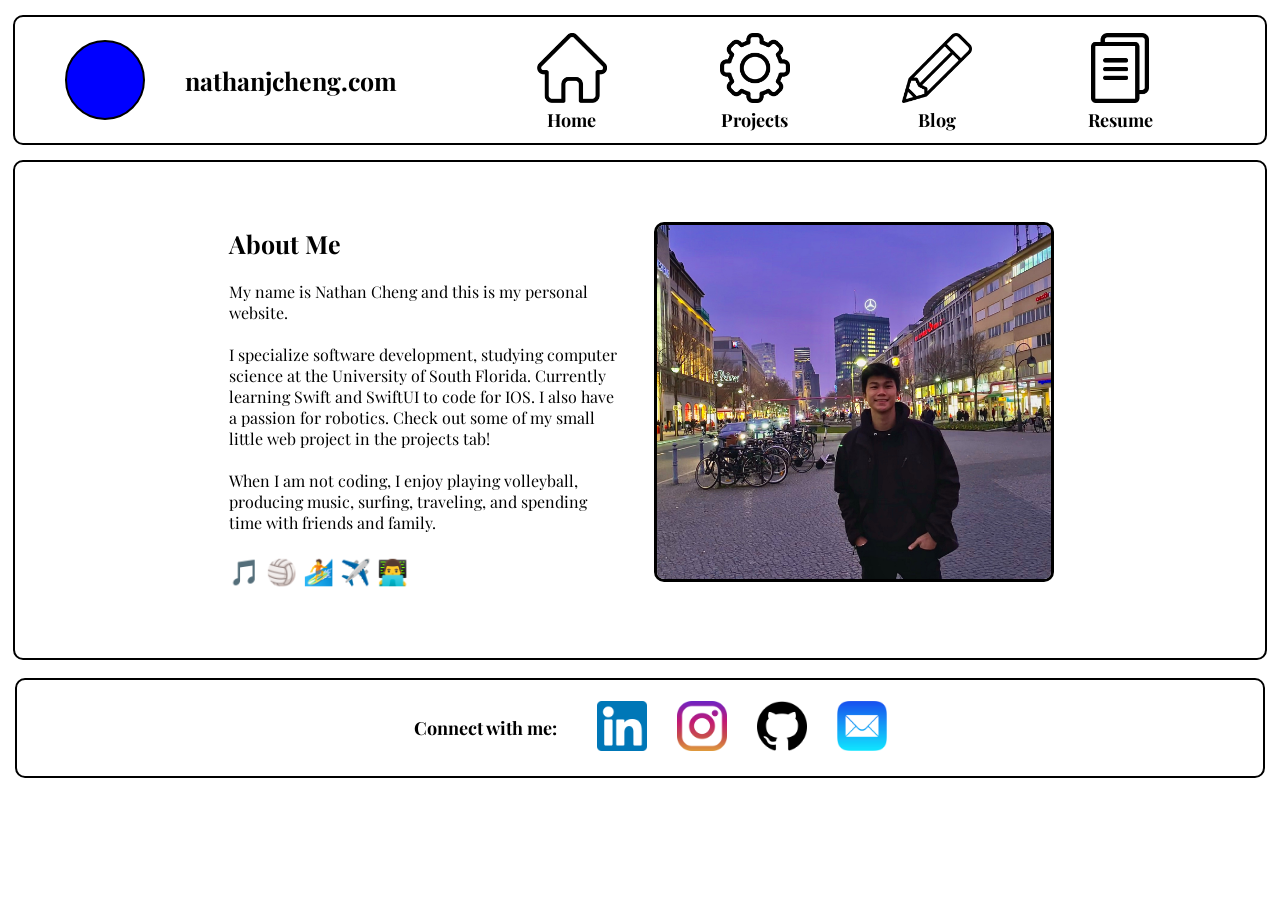
==== index.html @ d45123e5 "Update index.html" ====
<!DOCTYPE html>
<head>
    <meta charset="UTF-8">
    <link rel="stylesheet" href="style.css">
    <title>Nathan Cheng</title>
    <link rel="preconnect" href="https://fonts.googleapis.com">
    <link rel="preconnect" href="https://fonts.gstatic.com" crossorigin>
    <link href="https://fonts.googleapis.com/css2?family=Kanit&family=Playfair+Display:wght@500&display=swap" rel="stylesheet">
    <link rel="icon" href="blue.png">
</head>
<body>
    <div class="header">
        <div class = "header-block">
            <div class = "profile"></div>
            <div class = "name">nathanjcheng.com</div>
            <div class = "tabs">
                <a href="index.html">
                <div class = "tab" id="home"><img src="icons/home.png"
                    width="70"
                    height ="70"
                    class = "marginicon"
                    ><span class="caption">Home</span></div>
                </a>
                <a href="projects.html">
                <div class = "tab" id="projects"><img src="icons/projects.png"
                    width="70"
                    height ="70"
                    class = "marginicon"
                    ><span class="caption">Projects</span></div>
                </a>
                <a href="blog.html">
                <div class = "tab" id = "blog"><img src="icons/blog.png"
                    width="70"
                    height ="70"
                    class = "marginicon"
                    ><span class="caption">Blog</span></div>
                </a>
                <a href="resume.html">
                <div class = "tab" id = "resume"><img src="icons/resume.png"
                    width="70"
                    height ="70"
                    class = "marginicon"
                    ><span class="caption">Resume</span></div>
                </a>
            </div>
        </div>
    </div>
    <div class = "bodyblock">
        <div class = "aboutone">
            <span style="font-size: 25px; font-weight: bold;">About Me</span>
            <br>
            <br>
            <p>
                My name is Nathan Cheng and this 
                is my personal website.
                <br>
                <br>
                I specialize software development, studying computer science at the University of South Florida. Currently
                learning Swift and SwiftUI to code for IOS. I also have a passion for robotics. Check out some of my small little web project in the projects tab!
                <br>
                <br>
                When I am not coding, I enjoy playing volleyball, 
                producing music, surfing, traveling, and spending time 
                with friends and family.
                <br>
                <br>
                <span style="font-size: 25px">🎵 🏐 🏄 ✈️ 👨‍💻</span>
            </p>
        </div>
        <div class = "abouttwo">
            <img src="germany.JPG">
        </div>
        <div class = "contactblock">
            <span style="font-size: 18px; font-weight: bold;">Connect with me: </span>
            <div class = "socials">
                <a href="https://www.linkedin.com/in/nathanjcheng/">
                <img src = "socials/linkedin.png" width="50px" height="50px">
                </a>
                <a href="https://www.instagram.com/nathanjcheng/">
                <img src = "socials/instagram.png" width="50px" height="50px">
                </a>
                <a href="https://github.com/nathanjcheng">
                <img src = "socials/github.png" width="50px" height="50px">
                </a>
                <a href="mailto:nathancheng7@gmail.com">
                <img src = "socials/mail.png" width="50px" height="50px">
                </a>
            </div>
        </div>
        <div class = "footer">
        </div>
    </div>
</body>
---- style.css ----
*{
    padding: 0;
    margin: 0;
    box-sizing: border-box;
}
a:visited { 
    text-decoration: none; 
    color: black; 
}
a {text-decoration: none;
    color: black; 
}
.span{
    font-family: playfair display;
}
.p{
    font-family: playfair display;
}
.header {
    width: auto;
    height: 160px;
    background-color: white;
    display: flex;
    align-items: center;
    justify-content: center;
}
.header-block {
    display: flex;
    justify-content: center;
    align-items: center;
    width: 98%;
    min-width: 800px;
    height: 130px;
    background-color: white;
    border-style: solid;
    border-width: 2px;
    border-color: black;
    border-radius: 10px;
}
.profile {
    width: 80px;
    min-width: 80px;
    height: 80px;
    background-color: blue;
    margin-left: 50px;
    border-style: solid;
    border-color: black;
    border-width: 2px;
    border-radius: 50%;
}
.name {
    font-family: playfair display;
    display: flex;
    margin-left: 40px;
    color: black;
    font-size: 25px;
    font-weight: bold;
    margin-right: 40px;
}
.tabs {
    flex: auto;
    margin-left: auto;
    margin-right: 10px;
    width: 300px;
    height: 110px;
    background-color: white;
    float: right;
    border-style: solid;
    border-color:white;
    border-width: 2px;
    border-radius: 10px;
    display: flex;
    justify-content: space-evenly;
    align-items: center;
    min-width: 300px;
}
.tab {
    width: 100px;
    height: 100px;
    background-color: transparent;
    margin-right: auto;
    margin-left: auto;
    display: flex;
    display: inline-block;
    text-align: center;
    vertical-align: top;
    font-size: 20px;
    font-family: playfair display;
    font-weight: bold;
    border-style: solid;
    border-color: transparent;
    border-width: 2px;
    border-radius: 10px;
}

.caption {
    display: block;
    font-size: large;
}

.marginicon {
    margin-top: 1px;
}

.tab:hover{
    transform:scale(1.2);
}

/*INDIVIDUAL PAGES CSS*/

.bodyblock {
    font-family: playfair display;
    position: fixed;
    padding: 40px;
    left: 1%;
    right: 1%;
    display: flex;
    justify-content: center;
    min-height: 500px;
    background-color: white;
    border-style: solid;
    border-width: 2px;
    border-color: black;
    border-radius: 10px;
    position: absolute;
}
.aboutone {
    background-color: white;
    border-style: solid;
    border-width: 5px;
    border-color: white;
    width: 60%;
    height: 100%;
    margin-top: 20px;
    margin-right: 20px;
    max-width: 400px;
}
.abouttwo {
    background-color: white;
    border-style: solid;
    border-width: 3px;
    border-color: black;
    border-radius: 10px;
    margin-top: 20px;
    margin-left: 10px;
    margin-right: 2px;
    min-width: 400px;
    max-width: 400px;
    min-height: 360px;
    max-height: 360px;
    display: flex;
    justify-content: center;
    align-items: center;
    overflow: hidden;
}
.abouttwo img {
    object-fit: cover;
    width: 500px;
    height: 500px;
}

/*PROJECT STYLING*/

.projectbody {
    width: 700px;
    height: 400px;
    background-color: red;
    display: inline;
}
.projectheader {
    width: 700px;
    height: 60px;
    background-color: white;
    border-style: solid;
    border-width: 3px;
    border-color: white;
    display: flex;
    justify-content: center;
    align-items: center;
}
.projectdisplay {
    display: flex;
    justify-content: center;
    align-items: center;
    max-width: 700px;
    height: 100%;
    max-height: 340px;
    background-color: white;
}
.pblock {
    width: 200px;
    height: 270px;
    background-color: white;
    border-style: solid;
    border-width: 3px;
    border-color: black;
    margin-left: 10px;
    margin-right: 10px;
    border-radius: 10px;
}
.pdemo {
    width: 150px;
    height: 150px;
    background-color: white;
    border-style: solid;
    border-width: 3px;
    border-color: black;
    border-radius: 10px;
    margin-left: auto;
    margin-right: auto;
    margin-top: 30px;
    margin-bottom: 30px;
    display: flex;
    justify-content: center;
    align-items: center;
    overflow: hidden;
}
.pdemo img {
    object-fit: cover;
    width: 200px;
    height: 200px;
}
.pcaption {
    margin-left: auto;
    margin-right: auto;
    width: 100px;
    height: 20px;
    display: flex;
    justify-content: center;
    align-items: center;
    font-family: playfair display;
    font-size: 20px;
    font-weight: bold;
}
.smallerText {
    font-family: playfair display;
    font-size: 10px;
}
.pblock:hover{
    transform:scale(1.1);
}
.blogdisplay {
    width: 800px;
    height: 400px;
    background-color: white;
    display: flex;
    align-items: center;
    justify-content: center;
}
.twitterfeedblock {
    width: 46%;
    height: 390px;
    background-color: white;
    border-style: solid;
    border-width: 3px;
    border-color: black;
    border-radius: 10px;
    margin-right: 10px;
    display: inline;
}
.nathanlogblock {
    width: 46%;
    height: 390px;
    background-color: white;
    border-style: solid;
    border-width: 3px;
    border-color: black;
    border-radius: 10px;
    margin-left: 10px;
    display: inline;
}
.blogcaption {
    width: 100%;
    min-height: 40px;
    margin-left: auto;
    margin-right: auto;
    background-color: transparent;
    display: flex;
    justify-content: center;
    align-items: center;
    font-size: 19px;
    font-family: playfair display;
    font-weight: bold;
    border-color: black;
    border-bottom: 3px solid;
}
.twitterfeed {
    width: 100%;
    height: 343px;
    background-color: transparent;
}
.nathanlogdisplay {
    width: 100%;
    height: 344px;
    background-color: blue;
    padding: 10px;
    font-family: sans-serif;
    font-size: 14px;
    overflow-y:auto;
    color: white;
    font-weight: bold;
}
.logfonttext {
    font-family: sans-serif;
    font-size: 14px;
    font-weight: lighter;
}
.logfont {
    font-family: sans-serif;
    font-size: 16px;
    font-weight: bold;
}
.bodyblockresume{
    margin-left: auto;
    margin-right: auto;
    width: 90%;
    height: 100%;
    display:flex;
    align-items: center;
    justify-content: center;
    border: solid;
    border-width: 2px;
    border-color: black;
    border-radius: 10px;
}
.contactblock{
    width: 100%;
    height:100px;
    background-color: rgba(255, 255, 255, 0.644);
    margin-left: auto;
    margin-right: auto;
    border: solid;
    border-width: 2px;
    border-color: black;
    border-radius: 10px;
    position: absolute;
    top: 104%;
    display: flex;
    justify-content: center;
    align-items: center;
}
.footer{
    height: 1px;
    width: 100%;
    background-color: transparent;
    position: absolute;
    top: 128%;
}
.socials{
    width: 250px;
    height: 50px;
    background-color: transparent;
    margin-left: 60px;
    display: flex;
    justify-content: center;
    align-items: center;
}
.socials img {
    margin-left: 15px;
    margin-right: 15px;
}
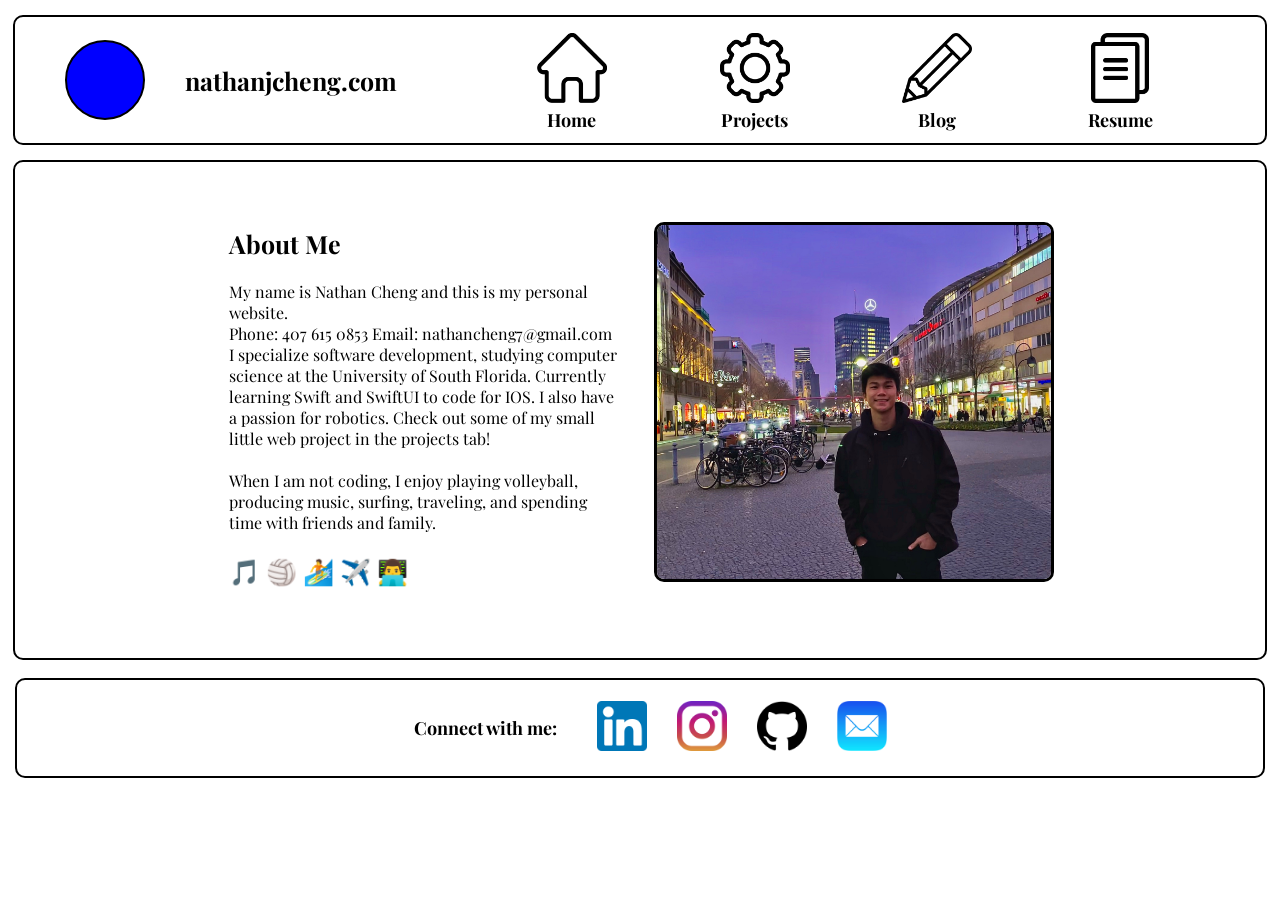
==== commit bd2ae56e: "Update index.html" ====
--- a/index.html
+++ b/index.html
@@ -54,6 +54,8 @@
                 My name is Nathan Cheng and this 
                 is my personal website.
                 <br>
+                Phone: 407 615 0853
+                Email: nathancheng7@gmail.com
                 <br>
                 I specialize software development, studying computer science at the University of South Florida. Currently
                 learning Swift and SwiftUI to code for IOS. I also have a passion for robotics. Check out some of my small little web project in the projects tab!
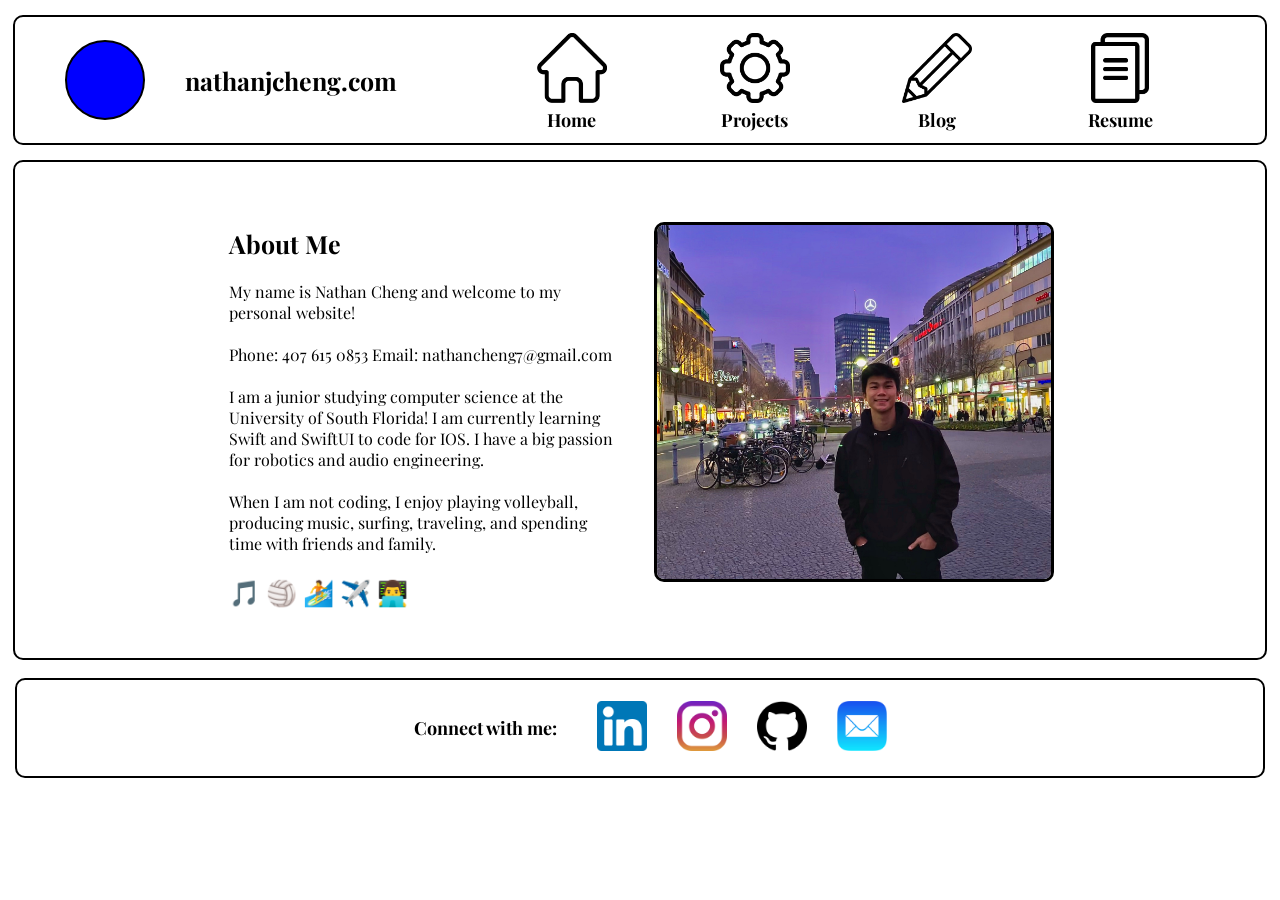
==== commit 879ed246: "Update index.html" ====
--- a/index.html
+++ b/index.html
@@ -51,14 +51,16 @@
             <br>
             <br>
             <p>
-                My name is Nathan Cheng and this 
-                is my personal website.
+                My name is Nathan Cheng and welcome to 
+                my personal website!
+                <br>
                 <br>
                 Phone: 407 615 0853
                 Email: nathancheng7@gmail.com
                 <br>
-                I specialize software development, studying computer science at the University of South Florida. Currently
-                learning Swift and SwiftUI to code for IOS. I also have a passion for robotics. Check out some of my small little web project in the projects tab!
+                <br>
+                I am a junior studying computer science at the University of South Florida! I am currently
+                learning Swift and SwiftUI to code for IOS. I have a big passion for robotics and audio engineering.
                 <br>
                 <br>
                 When I am not coding, I enjoy playing volleyball, 
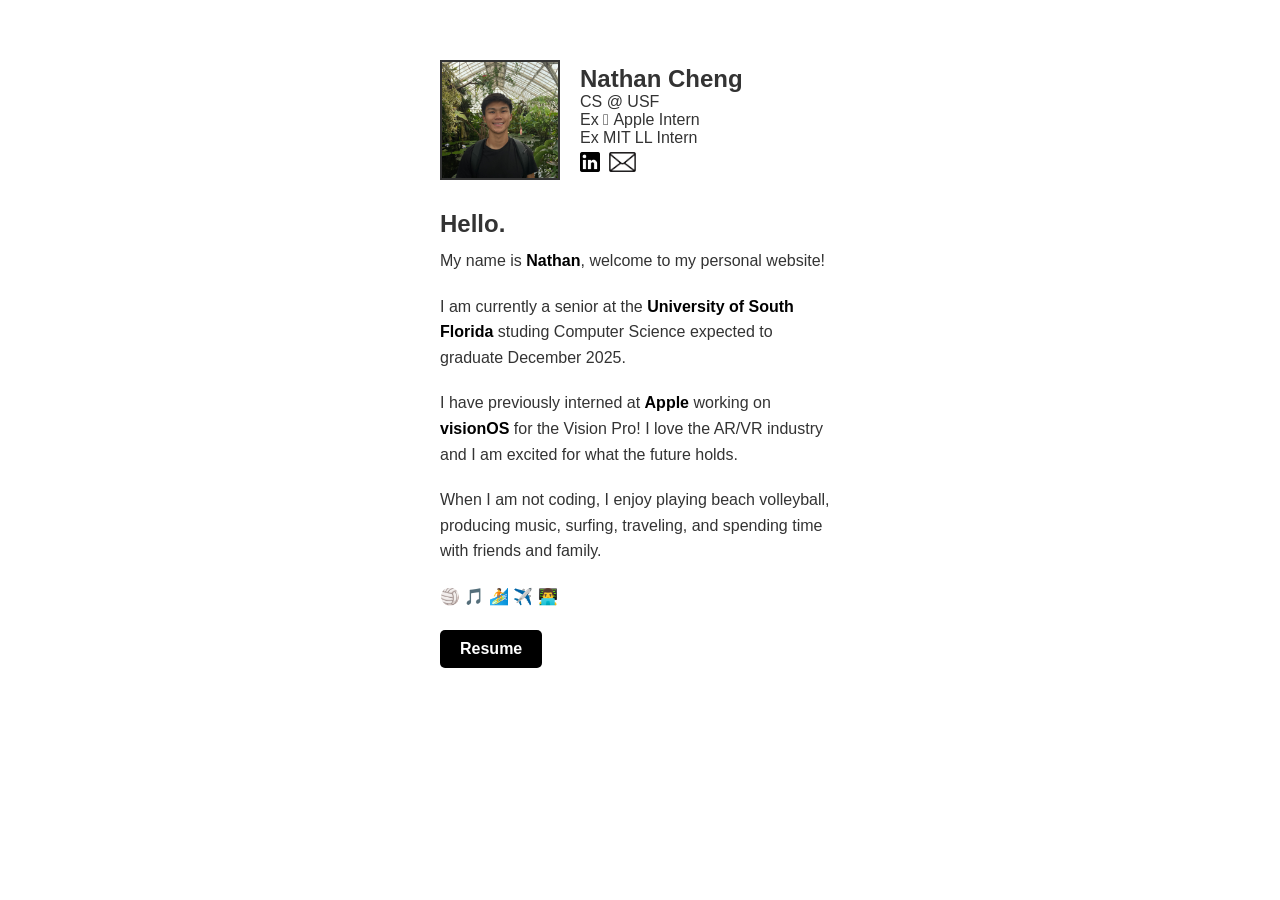
==== commit 2f87d187: "website" ====
--- a/index.html
+++ b/index.html
@@ -1,97 +1,50 @@
 <!DOCTYPE html>
+<html lang="en">
 <head>
     <meta charset="UTF-8">
-    <link rel="stylesheet" href="style.css">
+    <meta name="viewport" content="width=device-width, initial-scale=1.0">
     <title>Nathan Cheng</title>
-    <link rel="preconnect" href="https://fonts.googleapis.com">
-    <link rel="preconnect" href="https://fonts.gstatic.com" crossorigin>
-    <link href="https://fonts.googleapis.com/css2?family=Kanit&family=Playfair+Display:wght@500&display=swap" rel="stylesheet">
-    <link rel="icon" href="blue.png">
+    <link rel="stylesheet" href="styles.css">
+    <link rel="icon" href="icon.png" type="image/png">
 </head>
 <body>
-    <div class="header">
-        <div class = "header-block">
-            <div class = "profile"></div>
-            <div class = "name">nathanjcheng.com</div>
-            <div class = "tabs">
-                <a href="index.html">
-                <div class = "tab" id="home"><img src="icons/home.png"
-                    width="70"
-                    height ="70"
-                    class = "marginicon"
-                    ><span class="caption">Home</span></div>
-                </a>
-                <a href="projects.html">
-                <div class = "tab" id="projects"><img src="icons/projects.png"
-                    width="70"
-                    height ="70"
-                    class = "marginicon"
-                    ><span class="caption">Projects</span></div>
-                </a>
-                <a href="blog.html">
-                <div class = "tab" id = "blog"><img src="icons/blog.png"
-                    width="70"
-                    height ="70"
-                    class = "marginicon"
-                    ><span class="caption">Blog</span></div>
-                </a>
-                <a href="resume.html">
-                <div class = "tab" id = "resume"><img src="icons/resume.png"
-                    width="70"
-                    height ="70"
-                    class = "marginicon"
-                    ><span class="caption">Resume</span></div>
-                </a>
-            </div>
+    <div class="container">
+        <div class="profile">
+            <img src="nathan.jpg" class="profile-image">
+            <dif class="profile-info">
+                <h1 class="profile-title">Nathan Cheng</h1>
+                <p class="profile-header">CS @ USF</p>
+                <p class="profile-header">Ex  Apple Intern</p>
+                <p class="profile-header">Ex MIT LL Intern</p>
+                <div class="social-icons">
+                    <a href="https://www.linkedin.com/in/nathanjcheng/"><img src="linkedin.png"></a>
+                    <a href="mailto:nathancheng7@gmail.com"><img src="email.png"></a>
+                </div>
+            </dif>
         </div>
-    </div>
-    <div class = "bodyblock">
-        <div class = "aboutone">
-            <span style="font-size: 25px; font-weight: bold;">About Me</span>
-            <br>
-            <br>
+        <div class="intro">
+            <h2>Hello.</h2>
+            <p> 
+                My name is <span style="color: black; font-weight: bold;">Nathan</span>, welcome to my personal website!
+            </p>
+            <p> 
+                I am currently a senior at the <span style="color: black; font-weight: bold;">University of South Florida</span>
+                studing Computer Science expected to graduate December 2025. 
+            </p>
             <p>
-                My name is Nathan Cheng and welcome to 
-                my personal website!
-                <br>
-                <br>
-                Phone: 407 615 0853
-                Email: nathancheng7@gmail.com
-                <br>
-                <br>
-                I am a junior studying computer science at the University of South Florida! I am currently
-                learning Swift and SwiftUI to code for IOS. I have a big passion for robotics and audio engineering.
-                <br>
-                <br>
-                When I am not coding, I enjoy playing volleyball, 
-                producing music, surfing, traveling, and spending time 
-                with friends and family.
-                <br>
-                <br>
-                <span style="font-size: 25px">🎵 🏐 🏄 ✈️ 👨‍💻</span>
+                I have previously interned at <span style="color: black; font-weight: bold;">Apple</span>
+                working on <span style="color: black; font-weight: bold;">visionOS</span> for the Vision Pro! 
+                I love the AR/VR industry and I am excited for what the future holds.
             </p>
-        </div>
-        <div class = "abouttwo">
-            <img src="germany.JPG">
-        </div>
-        <div class = "contactblock">
-            <span style="font-size: 18px; font-weight: bold;">Connect with me: </span>
-            <div class = "socials">
-                <a href="https://www.linkedin.com/in/nathanjcheng/">
-                <img src = "socials/linkedin.png" width="50px" height="50px">
-                </a>
-                <a href="https://www.instagram.com/nathanjcheng/">
-                <img src = "socials/instagram.png" width="50px" height="50px">
-                </a>
-                <a href="https://github.com/nathanjcheng">
-                <img src = "socials/github.png" width="50px" height="50px">
-                </a>
-                <a href="mailto:nathancheng7@gmail.com">
-                <img src = "socials/mail.png" width="50px" height="50px">
-                </a>
-            </div>
-        </div>
-        <div class = "footer">
+            <p>
+                When I am not coding, I enjoy playing beach volleyball, producing music,
+                surfing, traveling, and spending time with friends and family.
+            </p>
+            <p>
+                🏐 🎵 🏄 ✈️ 👨‍💻
+            </p>
+            <a href="Nathan Cheng Resume.pdf" class="resume-button" target="_blank">Resume</a>
         </div>
     </div>
 </body>
+</html>
--- a/styles.css
+++ b/styles.css
@@ -0,0 +1,103 @@
+/* Basic reset */
+* {
+    margin: 0;
+    padding: 0;
+    box-sizing: border-box;
+}
+
+body {
+    font-family: Arial, sans-serif;
+    color: #333;
+    display: flex;
+    flex-direction: column; /* Added for vertical centering */
+    align-items: center; /* Center items horizontally */
+    min-height: 100vh; /* Ensures body takes full height */
+    padding: 20px;
+    background-color: #fff;
+}
+
+.container {
+    max-width: 400px;
+    width: 100%;
+    margin: 0 auto;
+}
+
+/* Profile section */
+.profile {
+    display: flex;
+    align-items: center;
+    margin-top: 40px;
+    margin-bottom: 20px;
+}
+
+.profile-image {
+    width: 120px;
+    height: 120px;
+    border: 2px solid #333;
+    margin-right: 20px;
+    object-fit: cover;
+}
+
+.profile-info {
+    display: flex;
+    flex-direction: column;
+}
+
+.profile-title {
+    font-size: 1.5em;
+    font-weight: bold;
+}
+
+.profile-name {
+    font-size: 1.2em;
+    color: #666;
+}
+
+.social-icons {
+    margin-top: 5px;
+}
+
+.social-icons a {
+    margin-right: 5px;
+}
+
+.social-icons img {
+    height: 20px;
+    transition: transform 0.2s ease; /* Add transition for social icons */
+}
+
+.social-icons a:hover img {
+    transform: scale(1.2); /* Increase size on hover */
+}
+
+.intro {
+    text-align: left;
+    max-width: 500px;
+    margin-top: 30px;
+}
+
+.intro h2 {
+    font-size: 1.5em;
+    margin-bottom: 10px;
+}
+
+.intro p {
+    font-size: 1em;
+    line-height: 1.6;
+    margin-bottom: 20px; 
+}
+
+.resume-button {
+    display: inline-block;
+    background-color: black; 
+    color: white;
+    padding: 10px 20px;
+    text-decoration: none;
+    border-radius: 5px;
+    font-weight: bold;
+    transition: transform 0.2s ease, background-color 0.2s ease; /* Apply transition here */
+}
+
+.resume-button:hover {
+    transform: scale(1.05); /* Increase size on hover */
+}
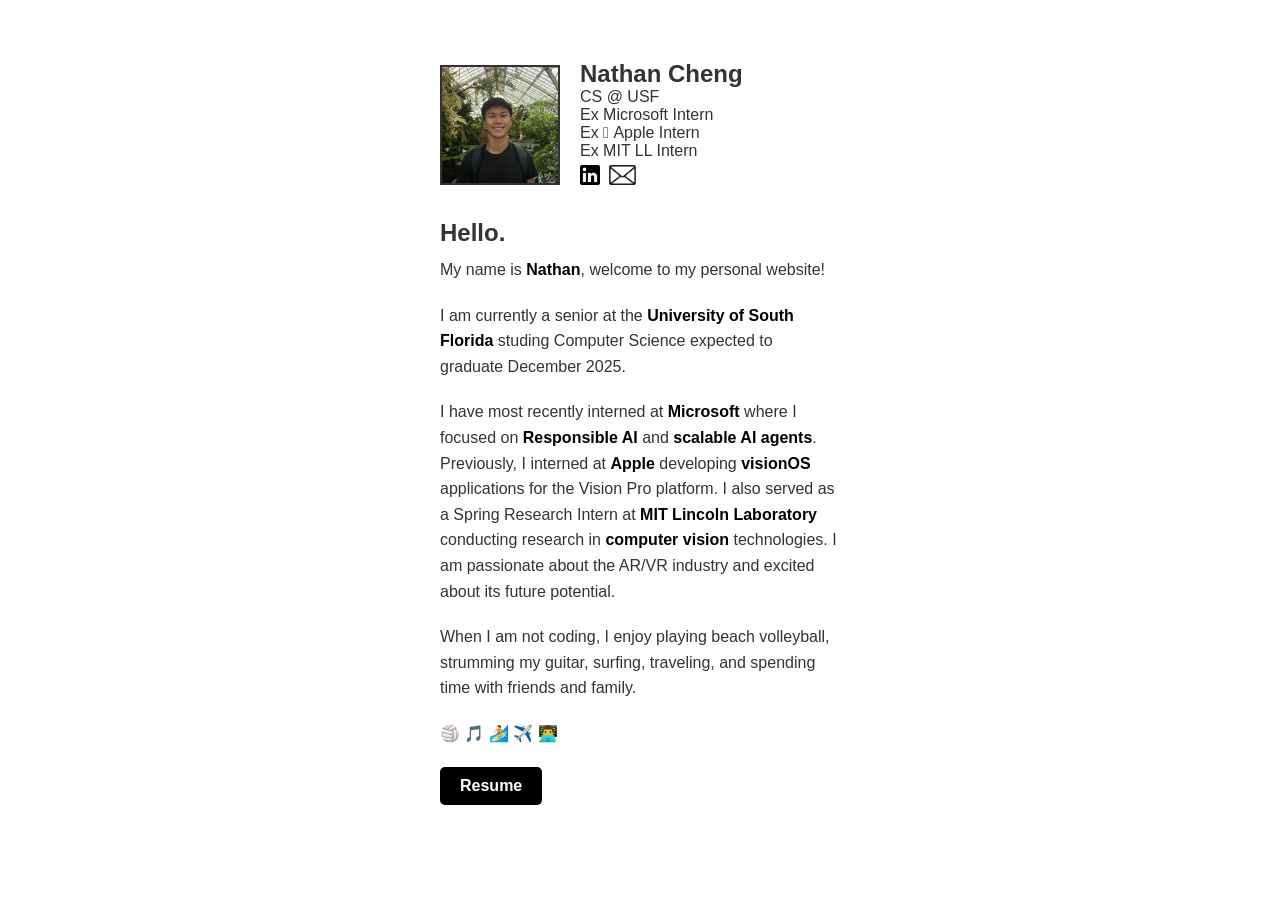
==== commit 978970e4: "updates" ====
--- a/index.html
+++ b/index.html
@@ -11,16 +11,17 @@
     <div class="container">
         <div class="profile">
             <img src="nathan.jpg" class="profile-image">
-            <dif class="profile-info">
+            <div class="profile-info">
                 <h1 class="profile-title">Nathan Cheng</h1>
                 <p class="profile-header">CS @ USF</p>
+                <p class="profile-header">Ex Microsoft Intern</p>
                 <p class="profile-header">Ex  Apple Intern</p>
                 <p class="profile-header">Ex MIT LL Intern</p>
                 <div class="social-icons">
                     <a href="https://www.linkedin.com/in/nathanjcheng/"><img src="linkedin.png"></a>
                     <a href="mailto:nathancheng7@gmail.com"><img src="email.png"></a>
                 </div>
-            </dif>
+            </div>
         </div>
         <div class="intro">
             <h2>Hello.</h2>
@@ -32,12 +33,16 @@
                 studing Computer Science expected to graduate December 2025. 
             </p>
             <p>
-                I have previously interned at <span style="color: black; font-weight: bold;">Apple</span>
-                working on <span style="color: black; font-weight: bold;">visionOS</span> for the Vision Pro! 
-                I love the AR/VR industry and I am excited for what the future holds.
+                I have most recently interned at <span style="color: black; font-weight: bold;">Microsoft</span>
+                where I focused on <span style="color: black; font-weight: bold;">Responsible AI</span> and <span style="color: black; font-weight: bold;">scalable AI agents</span>.
+                Previously, I interned at <span style="color: black; font-weight: bold;">Apple</span>
+                developing <span style="color: black; font-weight: bold;">visionOS</span> applications for the Vision Pro platform. 
+                I also served as a Spring Research Intern at <span style="color: black; font-weight: bold;">MIT Lincoln Laboratory</span>
+                conducting research in <span style="color: black; font-weight: bold;">computer vision</span> technologies.
+                I am passionate about the AR/VR industry and excited about its future potential.
             </p>
             <p>
-                When I am not coding, I enjoy playing beach volleyball, producing music,
+                When I am not coding, I enjoy playing beach volleyball, strumming my guitar,
                 surfing, traveling, and spending time with friends and family.
             </p>
             <p>
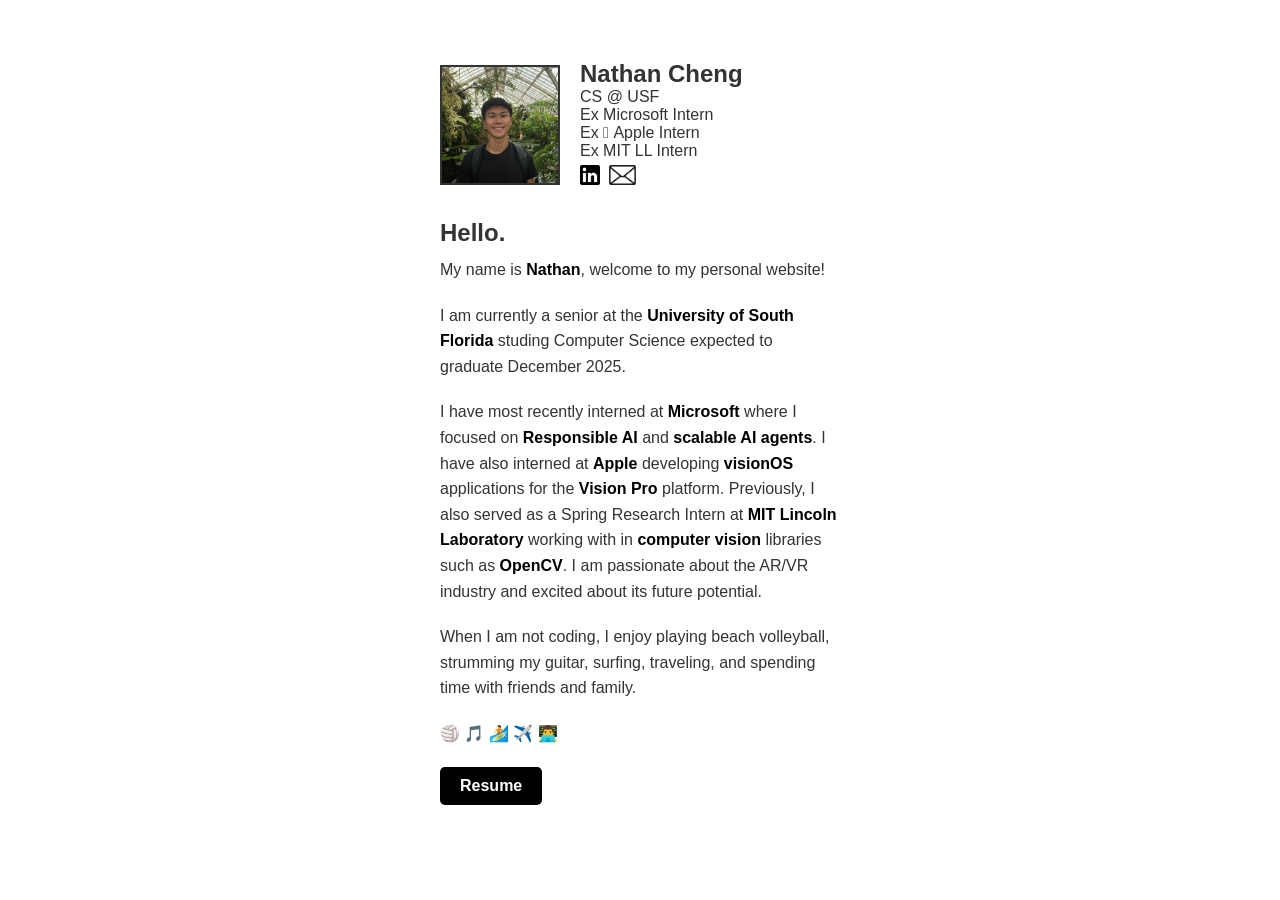
==== commit 2c450110: "updates2" ====
--- a/index.html
+++ b/index.html
@@ -35,10 +35,10 @@
             <p>
                 I have most recently interned at <span style="color: black; font-weight: bold;">Microsoft</span>
                 where I focused on <span style="color: black; font-weight: bold;">Responsible AI</span> and <span style="color: black; font-weight: bold;">scalable AI agents</span>.
-                Previously, I interned at <span style="color: black; font-weight: bold;">Apple</span>
-                developing <span style="color: black; font-weight: bold;">visionOS</span> applications for the Vision Pro platform. 
-                I also served as a Spring Research Intern at <span style="color: black; font-weight: bold;">MIT Lincoln Laboratory</span>
-                conducting research in <span style="color: black; font-weight: bold;">computer vision</span> technologies.
+                I have also interned at <span style="color: black; font-weight: bold;">Apple</span>
+                developing <span style="color: black; font-weight: bold;">visionOS</span> applications for the <span style="color: black; font-weight: bold;">Vision Pro</span> platform. 
+                Previously, I also served as a Spring Research Intern at <span style="color: black; font-weight: bold;">MIT Lincoln Laboratory</span>
+                working with in <span style="color: black; font-weight: bold;">computer vision</span> libraries such as <span style="color: black; font-weight: bold;">OpenCV</span>.
                 I am passionate about the AR/VR industry and excited about its future potential.
             </p>
             <p>
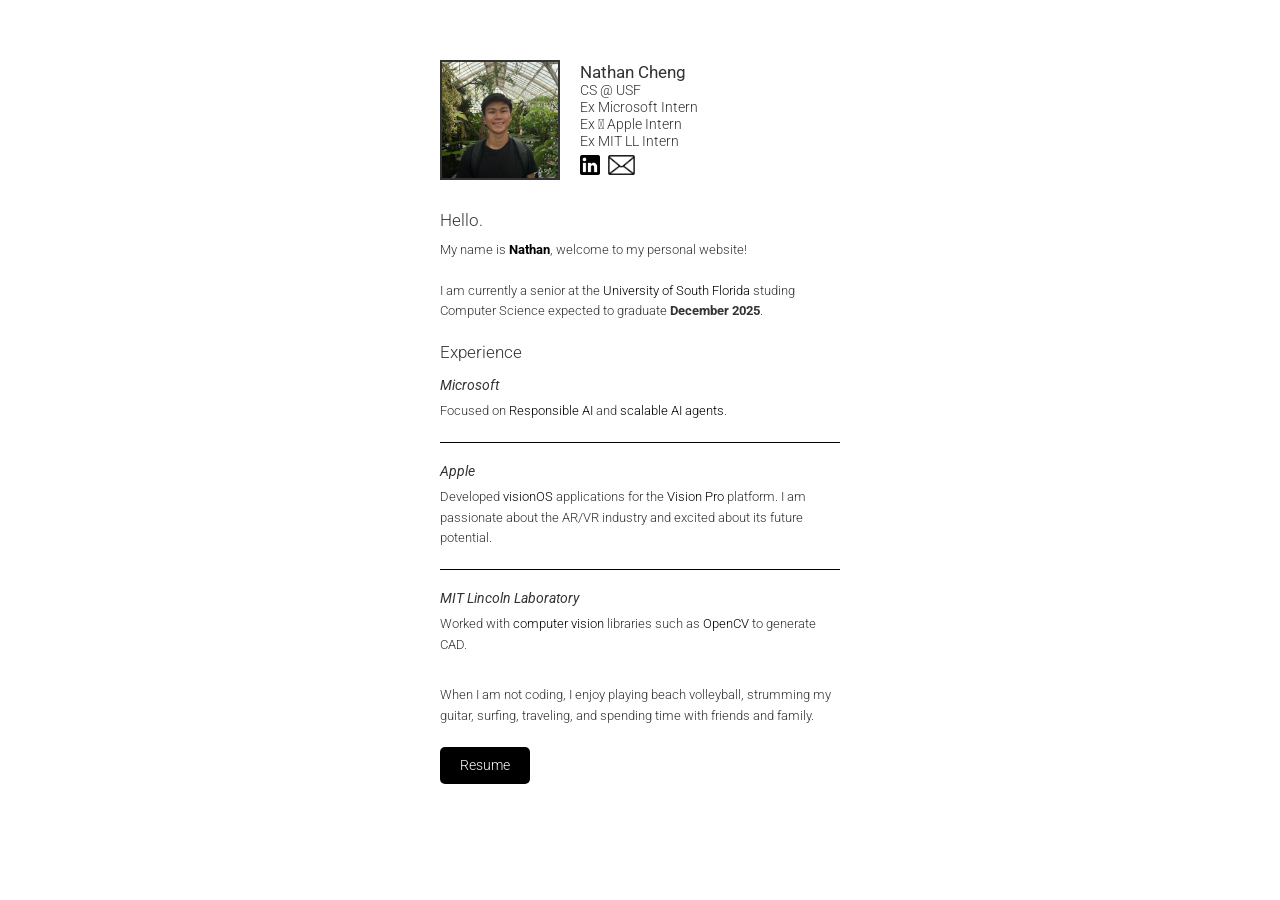
==== commit 0740a8ff: "update" ====
--- a/index.html
+++ b/index.html
@@ -4,6 +4,7 @@
     <meta charset="UTF-8">
     <meta name="viewport" content="width=device-width, initial-scale=1.0">
     <title>Nathan Cheng</title>
+    <link href="https://fonts.googleapis.com/css2?family=Roboto:wght@300;400;500&display=swap" rel="stylesheet">
     <link rel="stylesheet" href="styles.css">
     <link rel="icon" href="icon.png" type="image/png">
 </head>
@@ -29,26 +30,36 @@
                 My name is <span style="color: black; font-weight: bold;">Nathan</span>, welcome to my personal website!
             </p>
             <p> 
-                I am currently a senior at the <span style="color: black; font-weight: bold;">University of South Florida</span>
-                studing Computer Science expected to graduate December 2025. 
+                I am currently a senior at the <span style="color: black;">University of South Florida</span>
+                studing Computer Science expected to graduate <span style="font-weight: bold;">December 2025</span>. 
             </p>
-            <p>
-                I have most recently interned at <span style="color: black; font-weight: bold;">Microsoft</span>
-                where I focused on <span style="color: black; font-weight: bold;">Responsible AI</span> and <span style="color: black; font-weight: bold;">scalable AI agents</span>.
-                I have also interned at <span style="color: black; font-weight: bold;">Apple</span>
-                developing <span style="color: black; font-weight: bold;">visionOS</span> applications for the <span style="color: black; font-weight: bold;">Vision Pro</span> platform. 
-                Previously, I also served as a Spring Research Intern at <span style="color: black; font-weight: bold;">MIT Lincoln Laboratory</span>
-                working with in <span style="color: black; font-weight: bold;">computer vision</span> libraries such as <span style="color: black; font-weight: bold;">OpenCV</span>.
-                I am passionate about the AR/VR industry and excited about its future potential.
-            </p>
+            <div class="experience-section">
+                <h2>Experience</h2>
+                <div class="experience-item">
+                    <h3><em>Microsoft</em></h3>
+                    <p>
+                        Focused on <span style="color: black;">Responsible AI</span> and <span style="color: black;">scalable AI agents</span>.
+                    </p>
+                </div>
+                <div class="experience-item">
+                    <h3><em>Apple</em></h3>
+                    <p>
+                        Developed <span style="color: black;">visionOS</span> applications for the <span style="color: black;">Vision Pro</span> platform.
+                        I am passionate about the AR/VR industry and excited about its future potential.
+                    </p>
+                </div>
+                <div class="experience-item">
+                    <h3><em>MIT Lincoln Laboratory</em></h3>
+                    <p>
+                        Worked with <span style="color: black;">computer vision</span> libraries such as <span style="color: black;">OpenCV</span> to generate CAD.
+                    </p>
+                </div>
+            </div>
             <p>
                 When I am not coding, I enjoy playing beach volleyball, strumming my guitar,
                 surfing, traveling, and spending time with friends and family.
             </p>
-            <p>
-                🏐 🎵 🏄 ✈️ 👨‍💻
-            </p>
-            <a href="Nathan Cheng Resume.pdf" class="resume-button" target="_blank">Resume</a>
+            <a href="NathanCheng2026.pdf" class="resume-button" target="_blank">Resume</a>
         </div>
     </div>
 </body>
--- a/styles.css
+++ b/styles.css
@@ -6,7 +6,9 @@
 }
 
 body {
-    font-family: Arial, sans-serif;
+    font-family: 'Roboto', sans-serif;
+    font-weight: 300;
+    font-size: 0.9em;
     color: #333;
     display: flex;
     flex-direction: column; /* Added for vertical centering */
@@ -44,13 +46,17 @@
 }
 
 .profile-title {
-    font-size: 1.5em;
-    font-weight: bold;
+    font-size: 1.2em;
+    font-weight: 400;
 }
 
 .profile-name {
-    font-size: 1.2em;
+    font-size: 1em;
     color: #666;
+}
+
+.profile-header {
+    font-weight: 300;
 }
 
 .social-icons {
@@ -77,12 +83,13 @@
 }
 
 .intro h2 {
-    font-size: 1.5em;
+    font-size: 1.2em;
     margin-bottom: 10px;
+    font-weight: 300;
 }
 
 .intro p {
-    font-size: 1em;
+    font-size: 0.9em;
     line-height: 1.6;
     margin-bottom: 20px; 
 }
@@ -94,10 +101,49 @@
     padding: 10px 20px;
     text-decoration: none;
     border-radius: 5px;
-    font-weight: bold;
+    font-weight: 300;
     transition: transform 0.2s ease, background-color 0.2s ease; /* Apply transition here */
 }
 
 .resume-button:hover {
     transform: scale(1.05); /* Increase size on hover */
+}
+
+.experience-section {
+    margin-top: 20px;
+    margin-bottom: 5px;
+}
+
+.experience-section h2 {
+    font-size: 1.2em;
+    margin-bottom: 15px;
+    font-weight: 300;
+}
+
+.experience-item {
+    margin-bottom: 20px;
+    padding-bottom: 20px;
+    border-bottom: 1px solid #000;
+}
+
+.experience-item:last-child {
+    border-bottom: none;
+    padding-bottom: 10px;
+}
+
+.experience-item h3 {
+    font-size: 0.95em;
+    margin-bottom: 8px;
+    color: #333;
+    font-weight: 300;
+}
+
+.experience-item h3 em {
+    font-weight: 400;
+}
+
+.experience-item p {
+    font-size: 0.9em;
+    line-height: 1.6;
+    margin-bottom: 0;
 }
